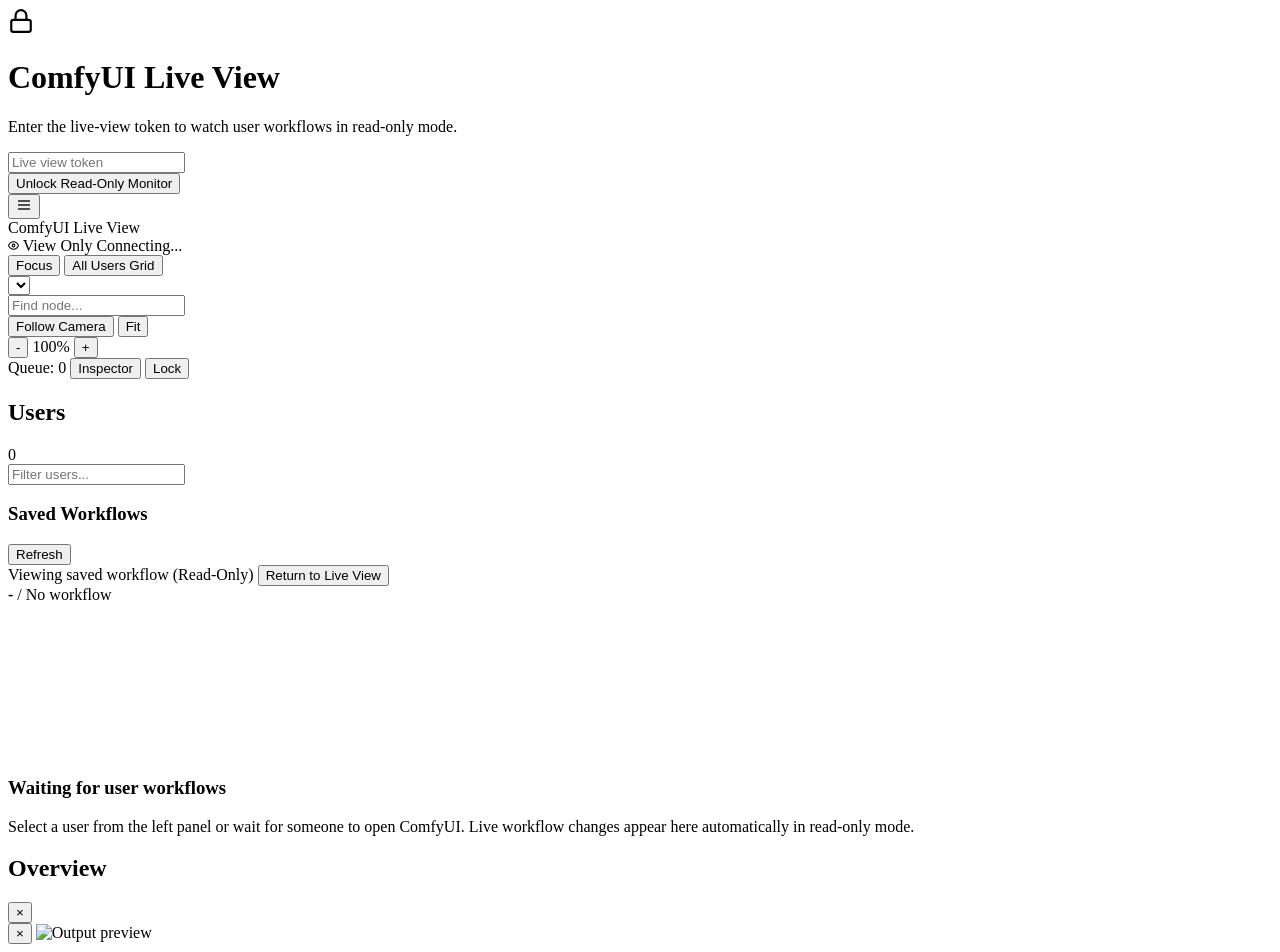
==== app/live_view_assets/index.html @ ce3af681 "Initial clean upload of ComfyUI v0.46.3" ====
<!DOCTYPE html>
<html lang="en">
<head>
    <meta charset="UTF-8">
    <meta name="viewport" content="width=device-width, initial-scale=1.0">
    <title>ComfyUI Live View (Read-Only)</title>
    <link rel="stylesheet" href="/live-view/assets/viewer.css">
</head>
<body>
    <div id="auth-overlay" class="auth-overlay hidden" role="dialog" aria-modal="true" aria-labelledby="auth-title">
        <form id="auth-form" class="auth-card">
            <div class="auth-icon" aria-hidden="true">
                <svg width="26" height="26" viewBox="0 0 24 24" fill="none" stroke="currentColor" stroke-width="2">
                    <rect x="3" y="11" width="18" height="11" rx="2" ry="2"></rect>
                    <path d="M7 11V7a5 5 0 0 1 10 0v4"></path>
                </svg>
            </div>
            <h1 id="auth-title">ComfyUI Live View</h1>
            <p class="auth-subtitle">Enter the live-view token to watch user workflows in read-only mode.</p>
            <input
                id="auth-token-input"
                type="password"
                autocomplete="current-password"
                placeholder="Live view token"
                required
            >
            <div id="auth-error" class="auth-error hidden"></div>
            <button type="submit" class="btn btn-primary auth-submit">Unlock Read-Only Monitor</button>
        </form>
    </div>

    <div class="app-shell">
        <header class="topbar">
            <div class="topbar-left">
                <button id="btn-toggle-sidebar" class="btn btn-icon" title="Toggle Users Panel" aria-label="Toggle Users Panel">
                    <svg width="16" height="16" viewBox="0 0 24 24" fill="none" stroke="currentColor" stroke-width="2">
                        <line x1="3" y1="6" x2="21" y2="6"></line>
                        <line x1="3" y1="12" x2="21" y2="12"></line>
                        <line x1="3" y1="18" x2="21" y2="18"></line>
                    </svg>
                </button>
                <div class="brand">
                    <span class="brand-dot" id="conn-dot"></span>
                    <span class="brand-title">ComfyUI Live View</span>
                </div>
                <span class="badge badge-readonly" title="Strictly view-only mode. Editing and execution are disabled.">
                    <svg width="11" height="11" viewBox="0 0 24 24" fill="none" stroke="currentColor" stroke-width="2.2">
                        <path d="M1 12s4-8 11-8 11 8 11 8-4 8-11 8-11-8-11-8z"></path>
                        <circle cx="12" cy="12" r="3"></circle>
                    </svg>
                    View Only
                </span>
                <span id="conn-label" class="conn-label">Connecting...</span>
            </div>

            <div class="topbar-center">
                <div class="segmented" role="group" aria-label="View Mode">
                    <button id="btn-mode-focus" class="seg-btn active" type="button">Focus</button>
                    <button id="btn-mode-grid" class="seg-btn" type="button">All Users Grid</button>
                </div>

                <div id="focus-controls" class="focus-controls">
                    <select id="tab-select" class="select-compact hidden" title="Active browser tabs for this user"></select>
                    <div class="search-box">
                        <input id="node-search" type="search" placeholder="Find node..." autocomplete="off">
                    </div>
                    <button id="btn-follow" class="btn" type="button" title="Follow user's camera pan and zoom">Follow Camera</button>
                    <button id="btn-fit" class="btn" type="button" title="Fit workflow in view (F)">Fit</button>
                    <div class="zoom-group">
                        <button id="btn-zoom-out" class="btn btn-icon" type="button" title="Zoom out">-</button>
                        <span id="zoom-label" class="zoom-label">100%</span>
                        <button id="btn-zoom-in" class="btn btn-icon" type="button" title="Zoom in">+</button>
                    </div>
                </div>
            </div>

            <div class="topbar-right">
                <span id="queue-badge" class="badge badge-neutral">Queue: 0</span>
                <button id="btn-toggle-inspector" class="btn" type="button" title="Toggle Read-Only Node Inspector">Inspector</button>
                <button id="btn-logout" class="btn hidden" type="button" title="Lock Live View">Lock</button>
            </div>
        </header>

        <div class="workspace">
            <aside id="sidebar" class="sidebar">
                <div class="sidebar-header">
                    <div class="sidebar-title-row">
                        <h2>Users</h2>
                        <span id="users-count" class="count-pill">0</span>
                    </div>
                    <input id="user-filter" class="sidebar-search" type="search" placeholder="Filter users..." autocomplete="off">
                </div>
                <div id="users-list" class="users-list"></div>

                <div id="saved-section" class="saved-section hidden">
                    <div class="sidebar-title-row saved-header">
                        <h3>Saved Workflows</h3>
                        <button id="btn-refresh-saved" class="btn-link" type="button" title="Refresh saved workflows">Refresh</button>
                    </div>
                    <div id="saved-list" class="saved-list"></div>
                </div>
            </aside>

            <main class="stage">
                <div id="saved-banner" class="saved-banner hidden">
                    <span id="saved-banner-text">Viewing saved workflow (Read-Only)</span>
                    <button id="btn-back-live" class="btn btn-primary btn-sm" type="button">Return to Live View</button>
                </div>

                <div id="active-user-bar" class="active-user-bar hidden">
                    <div class="active-user-meta">
                        <span id="active-status-dot" class="status-dot"></span>
                        <strong id="active-username">-</strong>
                        <span class="sep">/</span>
                        <span id="active-workflow-name" class="workflow-name">No workflow</span>
                        <span id="active-counts" class="muted-meta"></span>
                    </div>
                    <div id="active-exec-meta" class="active-exec-meta"></div>
                </div>

                <div id="focus-stage" class="focus-stage">
                    <canvas id="graph-canvas"></canvas>
                    <div id="empty-state" class="empty-state">
                        <div class="empty-card">
                            <h3 id="empty-title">Waiting for user workflows</h3>
                            <p id="empty-desc">Select a user from the left panel or wait for someone to open ComfyUI. Live workflow changes appear here automatically in read-only mode.</p>
                        </div>
                    </div>
                </div>

                <div id="grid-stage" class="grid-stage hidden">
                    <div id="grid-container" class="grid-container"></div>
                </div>
            </main>

            <aside id="inspector" class="inspector">
                <div class="inspector-header">
                    <h2 id="inspector-title">Overview</h2>
                    <button id="btn-close-inspector" class="btn btn-icon" type="button" title="Close Inspector">&times;</button>
                </div>
                <div id="inspector-body" class="inspector-body"></div>
            </aside>
        </div>
    </div>

    <div id="lightbox" class="lightbox hidden" role="dialog" aria-modal="true">
        <button id="lightbox-close" class="lightbox-close" type="button" aria-label="Close preview">&times;</button>
        <img id="lightbox-img" alt="Output preview">
        <div id="lightbox-caption" class="lightbox-caption"></div>
    </div>

    <script type="module" src="/live-view/assets/viewer.js"></script>
</body>
</html>
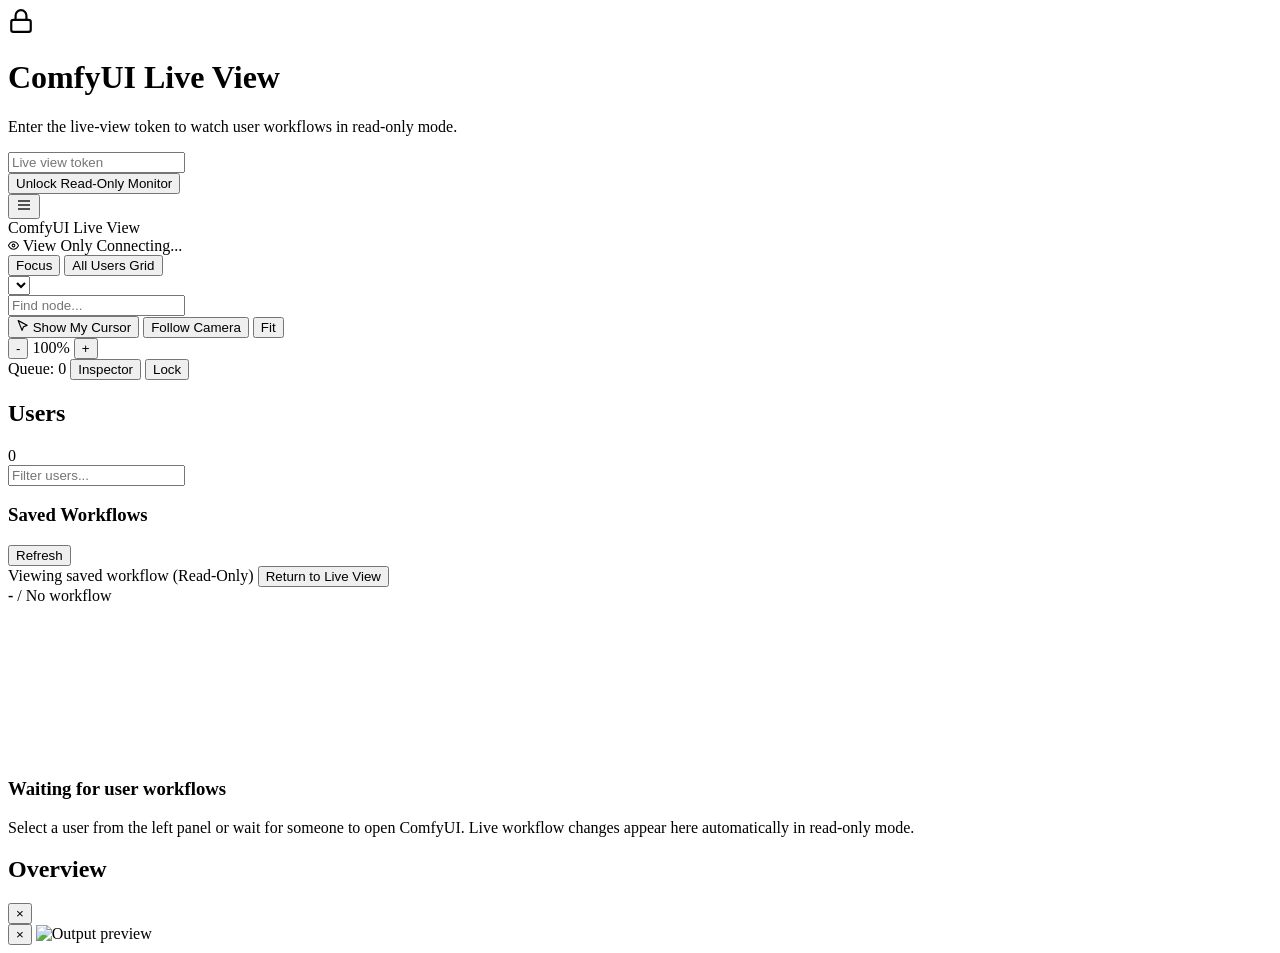
==== commit 550ea74f: "cursor" ====
--- a/app/live_view_assets/index.html
+++ b/app/live_view_assets/index.html
@@ -64,6 +64,12 @@
                     <div class="search-box">
                         <input id="node-search" type="search" placeholder="Find node..." autocomplete="off">
                     </div>
+                    <button id="btn-share-cursor" class="btn" type="button" title="Show or hide your mouse cursor in the user's current view (C)">
+                        <svg width="13" height="13" viewBox="0 0 24 24" fill="none" stroke="currentColor" stroke-width="2.2" stroke-linejoin="round">
+                            <path d="M4 3l7.2 18 2.6-6.7L20.5 11.7 4 3z"></path>
+                        </svg>
+                        <span id="btn-share-cursor-label">Show My Cursor</span>
+                    </button>
                     <button id="btn-follow" class="btn" type="button" title="Follow user's camera pan and zoom">Follow Camera</button>
                     <button id="btn-fit" class="btn" type="button" title="Fit workflow in view (F)">Fit</button>
                     <div class="zoom-group">
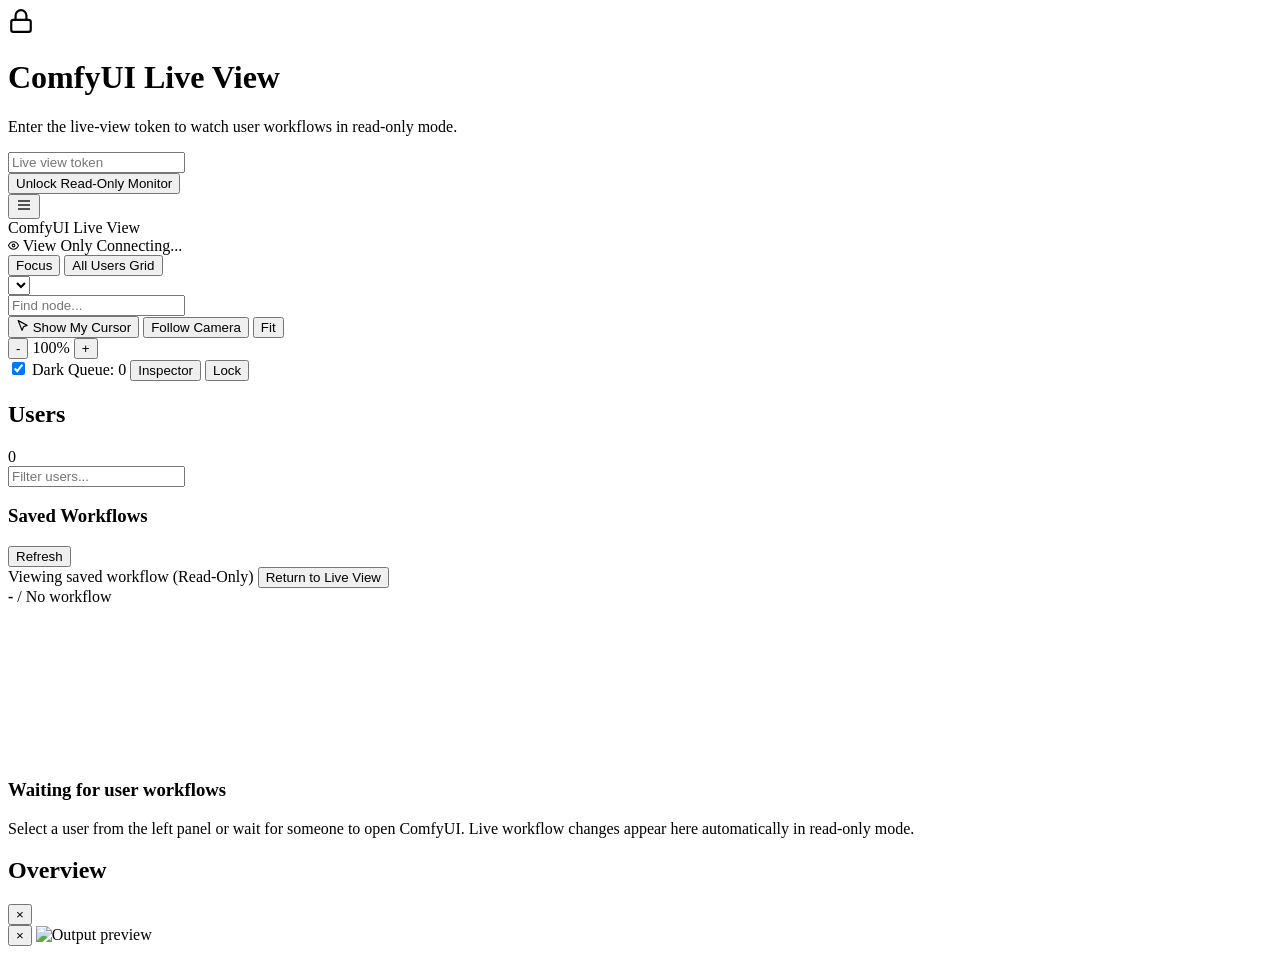
==== commit 244c0886: "theme" ====
--- a/app/live_view_assets/index.html
+++ b/app/live_view_assets/index.html
@@ -4,7 +4,14 @@
     <meta charset="UTF-8">
     <meta name="viewport" content="width=device-width, initial-scale=1.0">
     <title>ComfyUI Live View (Read-Only)</title>
-    <link rel="stylesheet" href="/live-view/assets/viewer.css">
+    <script>
+        try {
+            if (localStorage.getItem("Comfy.liveViewTheme") === "light") {
+                document.documentElement.dataset.theme = "light";
+            }
+        } catch {}
+    </script>
+    <link rel="stylesheet" href="/live-view/assets/viewer.css?v=5">
 </head>
 <body>
     <div id="auth-overlay" class="auth-overlay hidden" role="dialog" aria-modal="true" aria-labelledby="auth-title">
@@ -81,6 +88,13 @@
             </div>
 
             <div class="topbar-right">
+                <label class="theme-switch" title="Turn dark mode on or off">
+                    <input id="toggle-dark-mode" type="checkbox" checked aria-label="Dark mode">
+                    <span class="theme-switch-track" aria-hidden="true">
+                        <span class="theme-switch-thumb"></span>
+                    </span>
+                    <span class="theme-switch-label">Dark</span>
+                </label>
                 <span id="queue-badge" class="badge badge-neutral">Queue: 0</span>
                 <button id="btn-toggle-inspector" class="btn" type="button" title="Toggle Read-Only Node Inspector">Inspector</button>
                 <button id="btn-logout" class="btn hidden" type="button" title="Lock Live View">Lock</button>
@@ -155,6 +169,6 @@
         <div id="lightbox-caption" class="lightbox-caption"></div>
     </div>
 
-    <script type="module" src="/live-view/assets/viewer.js"></script>
+    <script type="module" src="/live-view/assets/viewer.js?v=5"></script>
 </body>
 </html>
